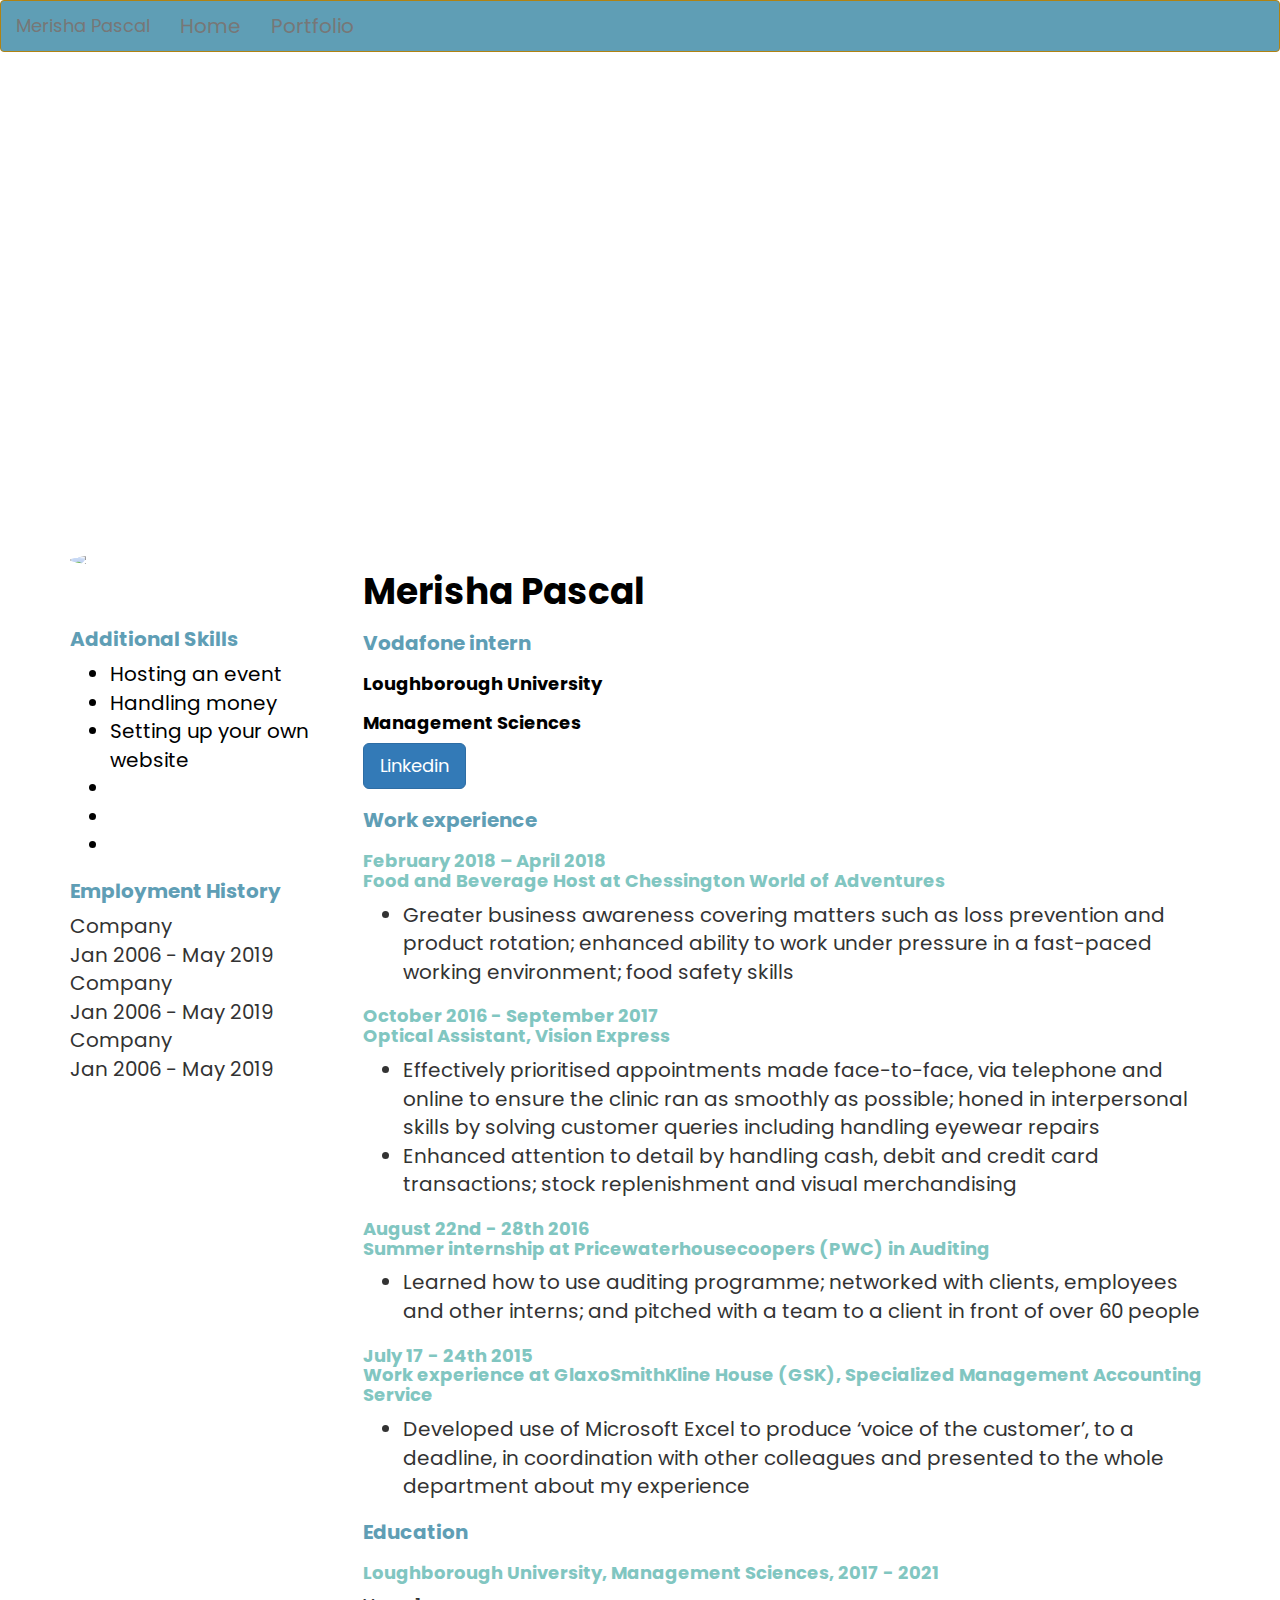
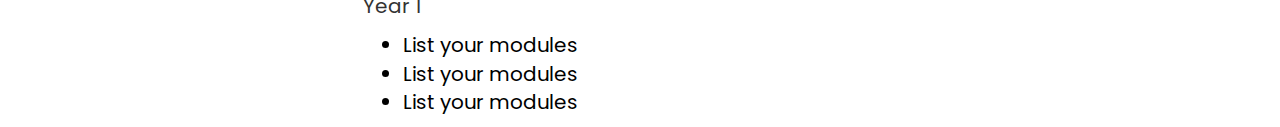
==== index.html @ bc725e09 "Website Draft" ====
<!DOCTYPE html>

<html>
	<head>

		<title>bootstrap</title>

		<link href="https://fonts.googleapis.com/css?family=Poppins" rel="stylesheet">

		<link rel="stylesheet" href="https://use.fontawesome.com/releases/v5.1.0/css/all.css" integrity="sha384-lKuwvrZot6UHsBSfcMvOkWwlCMgc0TaWr+30HWe3a4ltaBwTZhyTEggF5tJv8tbt" crossorigin="anonymous">
		
		<script
  		src="https://code.jquery.com/jquery-3.3.1.slim.min.js"
  		integrity="sha256-3edrmyuQ0w65f8gfBsqowzjJe2iM6n0nKciPUp8y+7E="
  		crossorigin="anonymous"></script>

		<link rel="stylesheet" href="https://maxcdn.bootstrapcdn.com/bootstrap/3.3.7/css/bootstrap.min.css" integrity="sha384-BVYiiSIFeK1dGmJRAkycuHAHRg32OmUcww7on3RYdg4Va+PmSTsz/K68vbdEjh4u" crossorigin="anonymous">

		<script src="https://maxcdn.bootstrapcdn.com/bootstrap/3.3.7/js/bootstrap.min.js" integrity="sha384-Tc5IQib027qvyjSMfHjOMaLkfuWVxZxUPnCJA7l2mCWNIpG9mGCD8wGNIcPD7Txa" crossorigin="anonymous"></script>


		<link rel="stylesheet" type="text/css" href="css/index.css">

</head>

<body>

		<nav class="navbar navbar-default">		
		  <div class="container-fluid">
		    <!-- Brand and toggle get grouped for better mobile display -->
		    <div class="navbar-header black">
		      <button type="button" class="navbar-toggle collapsed" data-toggle="collapse" data-target="#bs-example-navbar-collapse-1" aria-expanded="false">
		        <span class="sr-only">Toggle navigation</span>
		        <span class="icon-bar"></span>
		        <span class="icon-bar"></span>
		        <span class="icon-bar"></span>
		      </button>
		      <a class="navbar-brand black" href="#"> Merisha Pascal</a>
		    </div>

		    <!-- Collect the nav links, forms, and other content for toggling -->
		    <div class="collapse navbar-collapse" id="bs-example-navbar-collapse-1">
		      <ul class="nav navbar-nav black">
		        <li><a href="index.html">Home</a></li>
		         <li><a href="portfolio.html">Portfolio</a></li>
		      </ul>
		    </div><!-- /.navbar-collapse -->
		  </div><!-- /.container-fluid -->
		</nav>

		<header>
			<!-- <img class="long img-responsive" src="https://orig00.deviantart.net/f257/f/2013/337/5/9/beautiful_ocean_sunset_by_vitaly_sokol-d6wl2p2.jpg"> -->
			<div class="row">
				<div id="hero" class="col-sm-12">
				</div>	
			</div>
		</header>

	<div class="container">
			
			<!--<div class="row"> 
				<div class="col-sm-12"> <!--12 is 12 colums wide-- 
					<div class="jumbotron">
				  	  <h1>Portfolio</h1>
					  <p>Hi, my name is Merisha Pascal studying Management Sciences at Loughborough University</p>
					  <p><a class="btn btn-primary btn-lg" href="#" role="button">Learn more</a></p>
					</div>
				</div>
			</div> -->
			<br><br><br><br>

			<div class="row"> 
				<div class="col-sm-3"> 
				<img class="img-circle img-responsive" src="http://icons.iconarchive.com/icons/graphicloads/flat-finance/256/person-icon.png" width="300px">

				<br><br>
				<h2>Additional Skills</h2>
					<ul>
						<li id="black">Hosting an event</li>
						<li id="black">Handling money</li>
						<li id="black">Setting up your own website </li>
						<li id="black"></li>
						<li id="black"></li>
						<li id="black"></li>
					</ul>

				<h2>Employment History</h2>
					<p>
						Company<br>
						Jan 2006 - May 2019<br>
						Company<br>
						Jan 2006 - May 2019<br>
						Company<br>
						Jan 2006 - May 2019<br>
					</p>

				</div>

				<div class="col-sm-9 "> 
					<h1>Merisha Pascal</h1>
					<h2> Vodafone intern </h2>

					<h3 id="black"> Loughborough University </h3>
					
					<h3 id="black">Management Sciences</h3>

					<p><a class="btn btn-primary btn-lg" href="https://www.linkedin.com/in/merishapascal/" role="button">Linkedin</a></p>
				
					<!--<p>
						Aliquam dignissim porta magna at interdum. Vestibulum vitae massa luctus risus feugiat dignissim eu at nisi. Morbi ultricies libero augue, quis feugiat sem efficitur eget. Nullam gravida luctus enim sit amet tincidunt. Phasellus nisi lacus, maximus ut sapien in, porta gravida diam. Mauris at tempor dui, nec aliquet eros.

						<br><br>

						Aliquam dignissim porta magna at interdum. Vestibulum vitae massa luctus risus feugiat dignissim eu at nisi. Morbi ultricies libero augue, quis feugiat sem efficitur eget. Nullam gravida luctus enim sit amet tincidunt. Phasellus nisi lacus, maximus ut sapien in, porta gravida diam. Mauris at tempor dui, nec aliquet eros.
						<a href="http;//www.google.uk">Google</a>-->
			

					<h2> Work experience <h2>
					<h3> February 2018 – April 2018 <br> Food and Beverage Host at Chessington World of Adventures </h3>
						<ul>								
							<li>Greater business awareness covering matters such as loss prevention and product rotation; enhanced ability to work under pressure in a fast-paced working environment; food safety skills</li>
						</ul>
					

					<h3> October 2016 - September 2017 <br> Optical Assistant, Vision Express</h3>
						<ul>
							<li>Effectively prioritised appointments made face-to-face, via telephone and online to ensure the clinic ran as smoothly as possible; honed in interpersonal skills by solving customer queries including handling eyewear repairs</li>
							<li>Enhanced attention to detail by handling cash, debit and credit card transactions; stock replenishment and visual merchandising</li>
						</ul>

					<h3> August 22nd - 28th 2016 <br> Summer internship at Pricewaterhousecoopers (PWC) in Auditing</h3>
						<ul>
							<li>Learned how to use auditing programme; networked with clients, employees and other interns; and pitched with a team to a client in front of over 60 people</li>
						</ul>	

					<h3> July 17 - 24th 2015 <br> Work experience at GlaxoSmithKline House (GSK), Specialized Management Accounting Service</h3>
					<ul>
						<li>
						Developed use of Microsoft Excel to produce ‘voice of the customer’, to a deadline, in coordination with other colleagues and presented to the whole department about my experience </li>
					</ul>


					<h2>Education <i class="fas fa-graduation-cap"></i></h2>

					<h3> Loughborough University, 
						Management Sciences, 2017 - 2021</h3>

					<p>Year 1</p>

					<ul>
						<li id="black">List your modules</li>
						<li id="black">List your modules</li>
						<li id="black">List your modules</li>
				    </ul>

				</div>
			</div>

			
			<!--<div class="row"> 
				<div class="col-sm-4"> 
					<p>
					</p>
				</div>
				<div class="col-sm-4"> 
					<p>
					</p>
				</div> 
				<div class="col-sm-4"> 
					<p>
					</p>
				</div>
			</div> -->
	</div>
</body>

</html>
---- css/index.css ----
body{
	font-family: 'Poppins', sans-serif;
	background-color: white;
}
p{
	font-size: 20px
}
li{
	font-size: 20px;
}

a{
	color: red
}

h2{
	color: #5F9EB5;
	font-size: 20px;
	font-weight:bold;

}

h1{
	color:black;
	font-weight:bold;
	font size: 40px;
}

h3{
	font-size: 18px;
	color: #81C6C1;
	font-weight:bold;
}
.navbar-default{
	background-color: #5F9EB5;
    border-color: #B08212;
}
.black{
	color: black;
}

#black{
	color:black;
}

#hero{
	height: 400px;
	background-image: url(https://orig00.deviantart.net/f257/f/2013/337/5/9/beautiful_ocean_sunset_by_vitaly_sokol-d6wl2p2.jpg);
	background-size: cover;
	background-position: center;
}
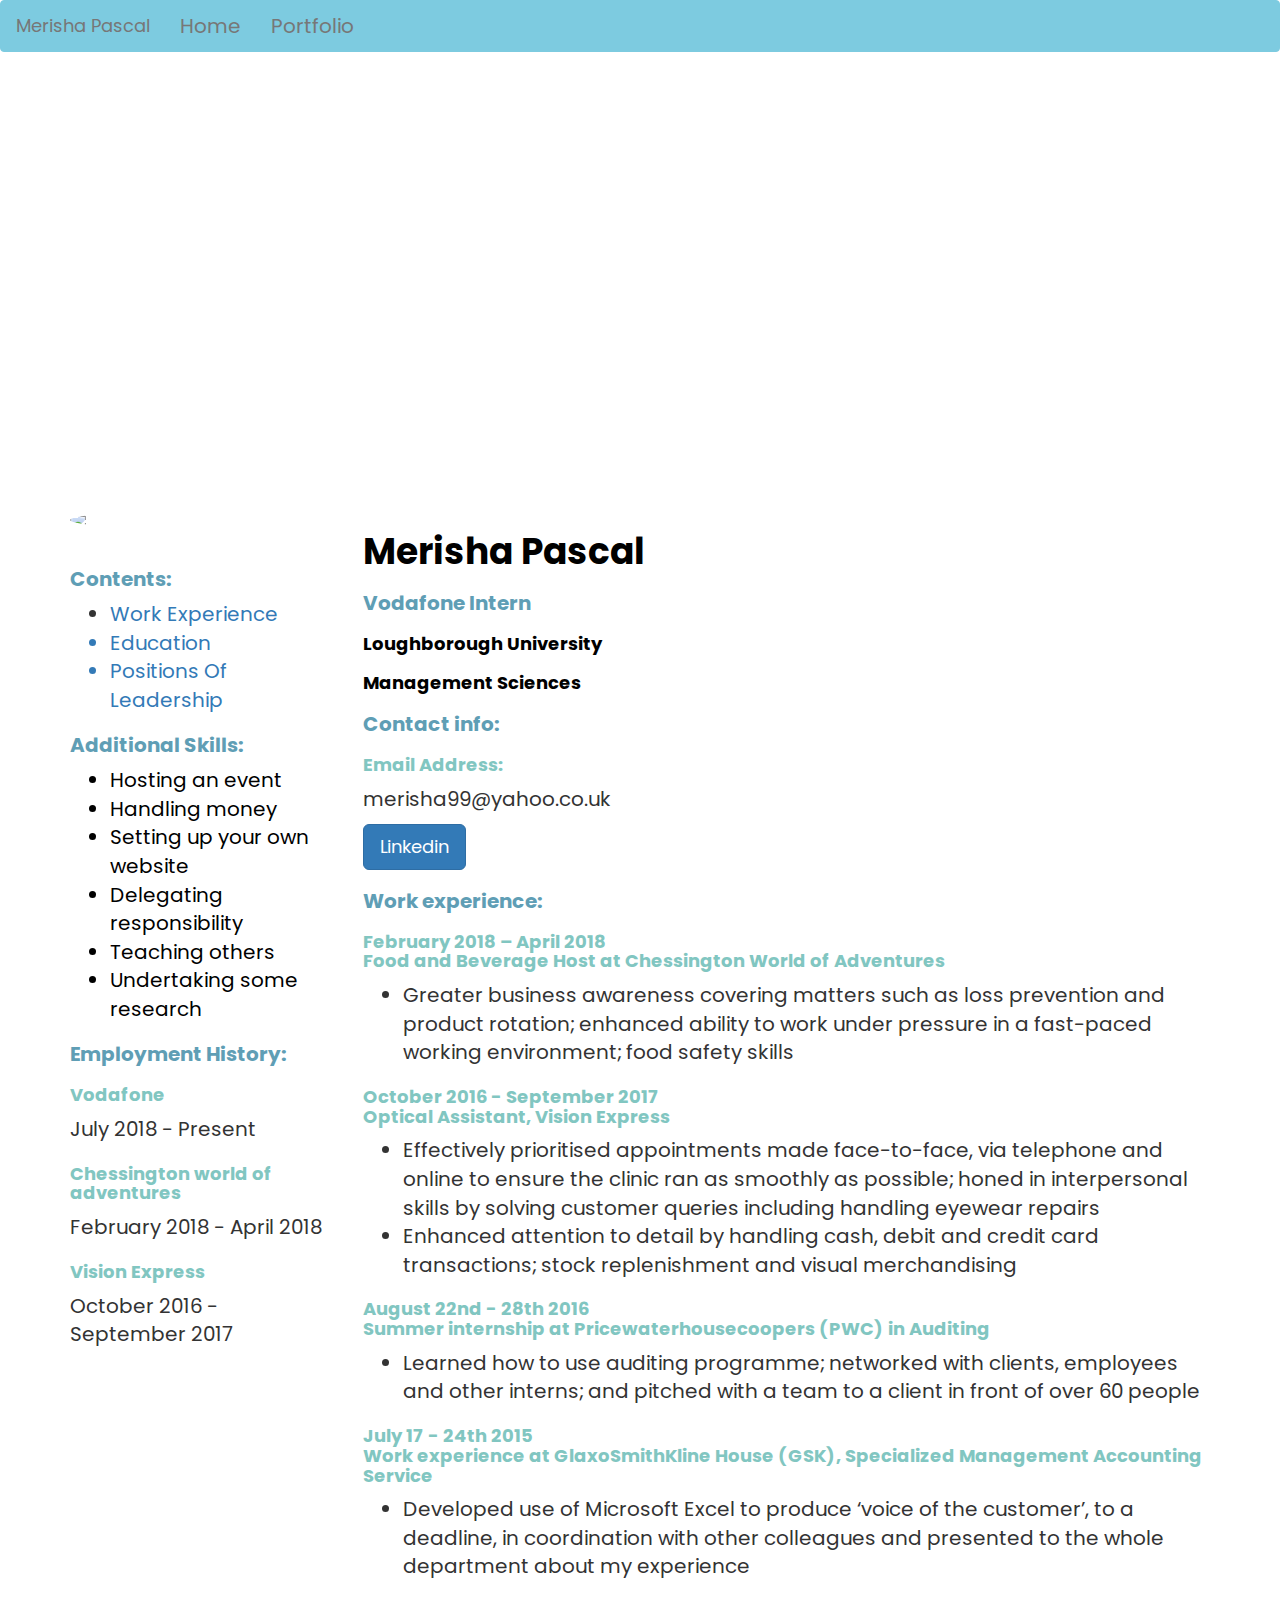
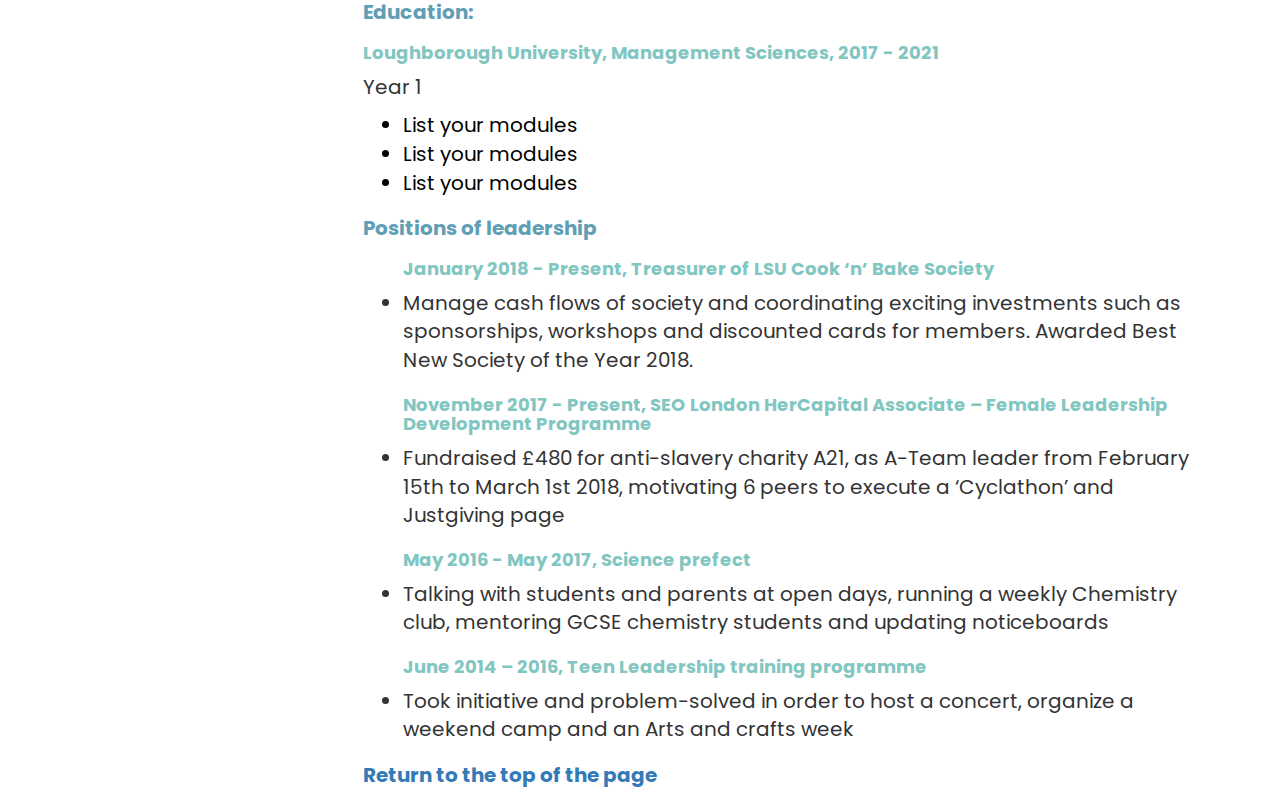
==== commit 496b4b7d: "UPDATE" ====
--- a/index.html
+++ b/index.html
@@ -26,7 +26,7 @@
 <body>
 
 		<nav class="navbar navbar-default">		
-		  <div class="container-fluid">
+		  <div id="top" class="container-fluid">
 		    <!-- Brand and toggle get grouped for better mobile display -->
 		    <div class="navbar-header black">
 		      <button type="button" class="navbar-toggle collapsed" data-toggle="collapse" data-target="#bs-example-navbar-collapse-1" aria-expanded="false">
@@ -67,42 +67,57 @@
 					</div>
 				</div>
 			</div> -->
-			<br><br><br><br>
+			<br><br>
 
 			<div class="row"> 
 				<div class="col-sm-3"> 
-				<img class="img-circle img-responsive" src="http://icons.iconarchive.com/icons/graphicloads/flat-finance/256/person-icon.png" width="300px">
-
-				<br><br>
-				<h2>Additional Skills</h2>
+				<img class="img-circle img-responsive" src="http://icons.iconarchive.com/icons/graphicloads/flat-finance/256/person-icon.png" width="200px">
+
+				<br>
+
+				<h2>Contents:</h2>
+				<ul>
+					<p>	
+						<a href="#Work_experience"><li>Work Experience</li></a>
+						<a href="#Education"><li>Education</li></a>
+						<a href="#positions-of-leadership"><li>Positions Of Leadership</li></a>
+					</p>
+				</ul>
+
+				<h2>Additional Skills:</h2>
 					<ul>
 						<li id="black">Hosting an event</li>
 						<li id="black">Handling money</li>
 						<li id="black">Setting up your own website </li>
-						<li id="black"></li>
-						<li id="black"></li>
-						<li id="black"></li>
+						<li id="black">Delegating responsibility</li>
+						<li id="black">Teaching others</li>
+						<li id="black">Undertaking some research </li>
 					</ul>
 
-				<h2>Employment History</h2>
-					<p>
-						Company<br>
-						Jan 2006 - May 2019<br>
-						Company<br>
-						Jan 2006 - May 2019<br>
-						Company<br>
-						Jan 2006 - May 2019<br>
-					</p>
-
-				</div>
-
-				<div class="col-sm-9 "> 
+				<h2>Employment History:</h2>
+					<p>
+						<h3>Vodafone</h3>
+						<p>July 2018 - Present<p>
+						<h3>Chessington world of adventures</h3>
+						<p>February 2018 - April 2018</p>
+						<h3>Vision Express</h3>
+						<p>October 2016 - September 2017</p>
+					</p>
+
+				</div>
+
+				<div class="col-sm-9"> 
 					<h1>Merisha Pascal</h1>
-					<h2> Vodafone intern </h2>
+					<h2> Vodafone Intern </h2>
 
 					<h3 id="black"> Loughborough University </h3>
 					
 					<h3 id="black">Management Sciences</h3>
+
+					<h2>Contact info:</h2>
+
+					<p><h3>Email Address:</h3></p>
+					<p>merisha99@yahoo.co.uk <i class="fas fa-envelope"></i></p>
 
 					<p><a class="btn btn-primary btn-lg" href="https://www.linkedin.com/in/merishapascal/" role="button">Linkedin</a></p>
 				
@@ -115,20 +130,21 @@
 						<a href="http;//www.google.uk">Google</a>-->
 			
 
-					<h2> Work experience <h2>
-					<h3> February 2018 – April 2018 <br> Food and Beverage Host at Chessington World of Adventures </h3>
+					<h2 id="Work_experience">Work experience: <i class="fas fa-briefcase"></i> <h2>
+					<h3> February 2018 – April 2018 <br> Food and Beverage Host at Chessington World of Adventures
+					</h3>
 						<ul>								
 							<li>Greater business awareness covering matters such as loss prevention and product rotation; enhanced ability to work under pressure in a fast-paced working environment; food safety skills</li>
 						</ul>
 					
 
-					<h3> October 2016 - September 2017 <br> Optical Assistant, Vision Express</h3>
+					<h3> October 2016 - September 2017 <br> Optical Assistant, Vision Express </h3>
 						<ul>
 							<li>Effectively prioritised appointments made face-to-face, via telephone and online to ensure the clinic ran as smoothly as possible; honed in interpersonal skills by solving customer queries including handling eyewear repairs</li>
 							<li>Enhanced attention to detail by handling cash, debit and credit card transactions; stock replenishment and visual merchandising</li>
 						</ul>
 
-					<h3> August 22nd - 28th 2016 <br> Summer internship at Pricewaterhousecoopers (PWC) in Auditing</h3>
+					<h3> August 22nd - 28th 2016 <br> Summer internship at Pricewaterhousecoopers (PWC) in Auditing </h3>
 						<ul>
 							<li>Learned how to use auditing programme; networked with clients, employees and other interns; and pitched with a team to a client in front of over 60 people</li>
 						</ul>	
@@ -140,7 +156,7 @@
 					</ul>
 
 
-					<h2>Education <i class="fas fa-graduation-cap"></i></h2>
+					<h2 id="Education">Education: <i class="fas fa-graduation-cap"></i></h2>
 
 					<h3> Loughborough University, 
 						Management Sciences, 2017 - 2021</h3>
@@ -153,6 +169,35 @@
 						<li id="black">List your modules</li>
 				    </ul>
 
+				    <h2 id="positions-of-leadership">Positions of leadership</h2>
+
+				    <ul>
+				    	<h3>January 2018 - Present, Treasurer of LSU Cook ‘n’ Bake Society</h3>
+				    		<li>
+				    			<p>
+				    				Manage cash flows of society and coordinating exciting investments such as sponsorships, workshops and discounted cards for members. Awarded Best New Society of the Year 2018.
+				    			<p>
+				    		</li>
+				    	<h3>
+				    		November 2017 - Present, SEO London HerCapital Associate – Female Leadership Development Programme
+				    	</h3>
+				    		<li> 
+				    			<p>Fundraised £480 for anti-slavery charity A21, as A-Team leader from February 15th to March 1st 2018, motivating 6 peers to execute a ‘Cyclathon’ and Justgiving page </p>
+				    		</li>
+				    	<h3>May 2016 - May 2017, Science prefect
+				    	</h3>
+				    		<li> 
+				    			<p>Talking with students and parents at open days, running a weekly Chemistry club, mentoring GCSE chemistry students and updating noticeboards</p>
+				    		</li>
+				    	<h3>
+				    		June 2014 – 2016, Teen Leadership training programme
+				    	</h3>
+				    		<li>Took initiative and problem-solved in order to host a concert, organize a weekend camp and an Arts and crafts week</li>
+				    </ul>
+
+ 					<h2><a href="#top">Return to the top of the page</a></h2>
+
+
 				</div>
 			</div>
 
--- a/css/index.css
+++ b/css/index.css
@@ -7,10 +7,6 @@
 }
 li{
 	font-size: 20px;
-}
-
-a{
-	color: red
 }
 
 h2{
@@ -32,8 +28,9 @@
 	font-weight:bold;
 }
 .navbar-default{
-	background-color: #5F9EB5;
-    border-color: #B08212;
+	background-color: #7DCBE0;
+    border-color: #7DCBE0;
+    color: black;
 }
 .black{
 	color: black;
